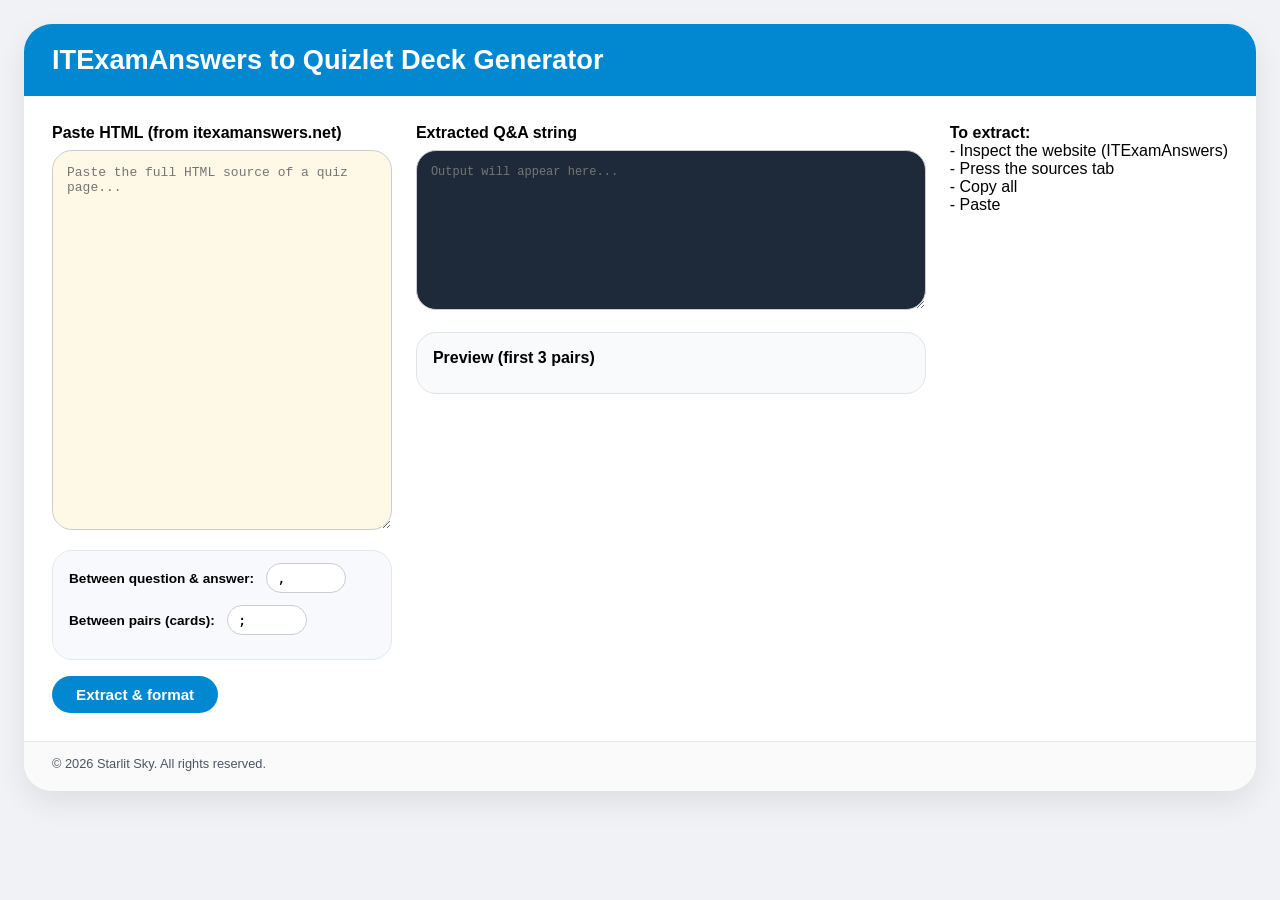
==== index.html @ 78c681d9 "added a note" ====
<!DOCTYPE html>
<html lang="en">
<head>
    <meta charset="UTF-8">
    <meta name="viewport" content="width=device-width, initial-scale=1.0">
    <title>Deck Generator by Zeph</title>
    <link rel="stylesheet" href="Assets/CSS/style.css">
    <script src="Assets/JS/script.js" defer></script>
</head>
<body>
<div class="container">
    <h1>ITExamAnswers to Quizlet Deck Generator</h1>
    <div class="two-columns">
        <div class="input-panel">
            <label style="font-weight: 600; margin-bottom: 8px; display: block;">Paste HTML (from itexamanswers.net)</label>
            <textarea id="htmlInput" placeholder='Paste the full HTML source of a quiz page...'></textarea>
            <div class="format-controls">
                <div class="format-row">
                    <label>Between question & answer:</label>
                    <input type="text" id="qaSep" value="," maxlength="3" placeholder="e.g. , or $">
                </div>
                <div class="format-row">
                    <label>Between pairs (cards):</label>
                    <input type="text" id="pairSep" value=";" maxlength="3" placeholder="e.g. ; or |">
                </div>
            </div>

            <div class="flex-buttons">
                <button id="extractBtn">Extract & format</button>
            </div>
        </div>
        <div class="output-panel">
            <label style="font-weight: 600; margin-bottom: 8px; display: block;">Extracted Q&A string</label>
            <textarea id="formattedOutput" readonly placeholder="Output will appear here..."></textarea>
            <div class="results-area">
                <div style="font-weight: 600; margin-bottom: 10px;">Preview (first 3 pairs)</div>
                <div id="previewCards"></div>
            </div>
        </div>
        <div><strong>To extract:</strong>
        <p>- Inspect the website (ITExamAnswers)</p>
        <p>- Press the sources tab</p>
        <p>- Copy all</p>
        <p>- Paste</p></div>
    </div>
    <div class="footer">
        © 2026 Starlit Sky. All rights reserved.
    </div>
</div>
</body>
</html>
---- Assets/CSS/style.css ----
* {
        box-sizing: border-box;
        margin: 0;
        padding: 0;
    }
    body {
        background: #f0f2f5;
        font-family: 'Segoe UI', Roboto, sans-serif;
        padding: 24px;
    }
    .container {
        max-width: 1300px;
        margin: 0 auto;
        background: white;
        border-radius: 28px;
        box-shadow: 0 12px 30px rgba(0,0,0,0.08);
        overflow: hidden;
    }
    h1 {
        background: #0288d1;
        color: white;
        margin: 0;
        padding: 20px 28px;
        font-size: 1.7rem;
        font-weight: 600;
    }
    .two-columns {
        display: flex;
        gap: 24px;
        padding: 28px;
        flex-wrap: wrap;
    }
    .input-panel {
        flex: 1.2;
        min-width: 280px;
    }
    .output-panel {
        flex: 1.8;
        min-width: 320px;
    }
    textarea {
        width: 100%;
        font-family: 'Courier New', monospace;
        font-size: 13px;
        padding: 14px;
        border: 1px solid #ccc;
        border-radius: 20px;
        resize: vertical;
        background: #fef9e6;
    }
    #htmlInput {
        height: 380px;
    }
    #formattedOutput {
        height: 160px;
        background: #1e2a3a;
        color: #e2e8f0;
        font-size: 12px;
    }
    button {
        background: #0288d1;
        color: white;
        border: none;
        padding: 10px 24px;
        font-size: 0.95rem;
        font-weight: bold;
        border-radius: 40px;
        cursor: pointer;
        margin-top: 16px;
        margin-right: 12px;
        transition: 0.2s;
    }
    button:hover {
        background: #026fa7;
        transform: scale(0.97);
    }
    .results-area {
        background: #f9fafc;
        border-radius: 20px;
        border: 1px solid #e0e4e8;
        padding: 16px;
        margin-top: 18px;
    }
    .preview-card {
        background: #f1f5f9;
        border-radius: 14px;
        padding: 10px 14px;
        margin-bottom: 10px;
        font-size: 0.85rem;
        word-break: break-word;
    }
    .badge {
        font-size: 0.7rem;
        background: #e2e8f0;
        display: inline-block;
        padding: 2px 10px;
        border-radius: 20px;
        margin-bottom: 6px;
    }
    .footer {
        padding: 14px 28px 20px;
        font-size: 0.8rem;
        color: #4b5563;
        border-top: 1px solid #e5e7eb;
        background: #fafafa;
    }
    .error {
        color: #b91c1c;
        background: #fee2e2;
        padding: 12px;
        border-radius: 16px;
    }
    .flex-buttons {
        display: flex;
        flex-wrap: wrap;
        align-items: center;
        gap: 10px;
    }
    .note {
        font-size: 12px;
        color: #555;
        margin-top: 14px;
        line-height: 1.4;
    }
    code {
        background: #eef2ff;
        padding: 2px 6px;
        border-radius: 10px;
        font-size: 0.8rem;
    }
    .format-controls {
        background: #f8f9fc;
        padding: 12px 16px;
        border-radius: 20px;
        margin-top: 16px;
        border: 1px solid #e2e8f0;
    }
    .format-row {
        display: flex;
        align-items: center;
        gap: 12px;
        margin-bottom: 12px;
        flex-wrap: wrap;
    }
    .format-row label {
        font-weight: 600;
        min-width: 140px;
        font-size: 0.85rem;
    }
    .format-row input {
        padding: 6px 10px;
        border-radius: 20px;
        border: 1px solid #ccc;
        font-family: monospace;
        font-size: 0.9rem;
        width: 80px;
    }
    hr {
        margin: 10px 0;
    }
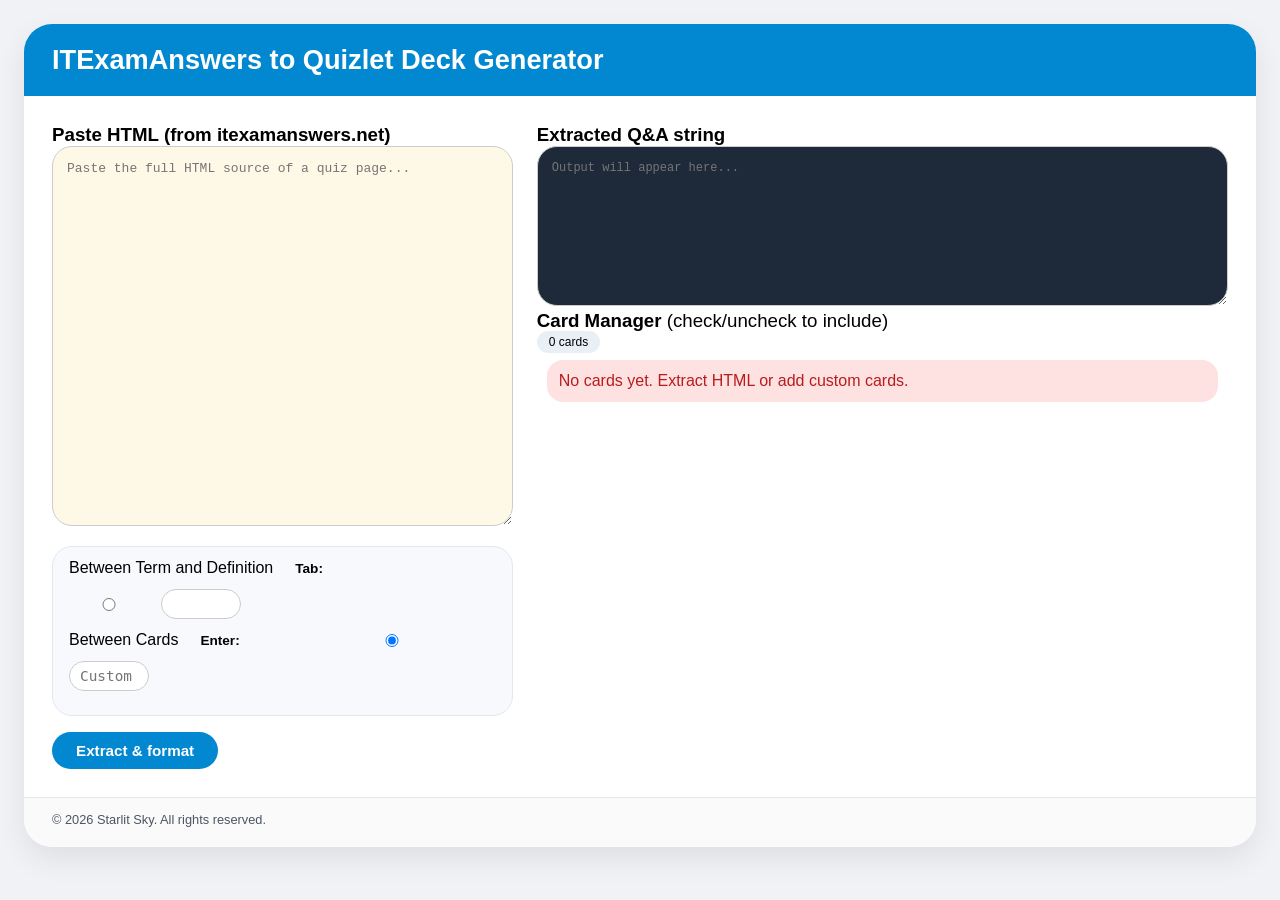
==== commit b0642593: "feat: added Card Manager HTML" ====
--- a/index.html
+++ b/index.html
@@ -11,17 +11,22 @@
 <div class="container">
     <h1>ITExamAnswers to Quizlet Deck Generator</h1>
     <div class="two-columns">
+        <!-- LEFT PANEL -->
         <div class="input-panel">
-            <label style="font-weight: 600; margin-bottom: 8px; display: block;">Paste HTML (from itexamanswers.net)</label>
+            <h3>Paste HTML (from itexamanswers.net)</h3>
             <textarea id="htmlInput" placeholder='Paste the full HTML source of a quiz page...'></textarea>
             <div class="format-controls">
                 <div class="format-row">
-                    <label>Between question & answer:</label>
-                    <input type="text" id="qaSep" value="," maxlength="3" placeholder="e.g. , or $">
+                    <p style="margin-right: 10px;">Between Term and Definition</p>
+                    <label>Tab: </label>
+                    <input type="radio" id="formatTab" name="formatOption" value="tab" checked>
+                    <input type="text" id="qaSep" maxlength="3" placeholder="Custom separator (e.g. \t for tab) ">
                 </div>
                 <div class="format-row">
-                    <label>Between pairs (cards):</label>
-                    <input type="text" id="pairSep" value=";" maxlength="3" placeholder="e.g. ; or |">
+                    <p style="margin-right: 10px;">Between Cards</p>
+                    <label>Enter: </label>
+                    <input type="radio" id="formatNewLine" name="formatOption" value="newline" checked>
+                    <br><input type="text" id="pairSep" maxlength="3" placeholder='Custom separator (e.g. \n for new line)'>
                 </div>
             </div>
 
@@ -29,19 +34,20 @@
                 <button id="extractBtn">Extract & format</button>
             </div>
         </div>
+        <!-- RIGHT PANEL -->
         <div class="output-panel">
-            <label style="font-weight: 600; margin-bottom: 8px; display: block;">Extracted Q&A string</label>
+            <h3>Extracted Q&A string</h3>
             <textarea id="formattedOutput" readonly placeholder="Output will appear here..."></textarea>
-            <div class="results-area">
-                <div style="font-weight: 600; margin-bottom: 10px;">Preview (first 3 pairs)</div>
-                <div id="previewCards"></div>
+            <div class="cards-panel">
+                <div class="cards-header">
+                    <h3>Card Manager <span style="font-weight:normal;">(check/uncheck to include)</span></h3>
+                    <span id="cardsCounter" style="font-size:0.75rem; background:#e9f0f5; padding:4px 12px; border-radius:50px;">0 cards</span>
+                </div>
+                <div id="cardsListContainer" class="cards-scroll">
+                    <div class="error" style="margin:10px;">No cards yet. Extract HTML or add custom cards.</div>
+                </div>
             </div>
         </div>
-        <div><strong>To extract:</strong>
-        <p>- Inspect the website (ITExamAnswers)</p>
-        <p>- Press the sources tab</p>
-        <p>- Copy all</p>
-        <p>- Paste</p></div>
     </div>
     <div class="footer">
         © 2026 Starlit Sky. All rights reserved.
--- a/Assets/CSS/style.css
+++ b/Assets/CSS/style.css
@@ -1,160 +1,160 @@
-* {
-        box-sizing: border-box;
-        margin: 0;
-        padding: 0;
-    }
-    body {
-        background: #f0f2f5;
-        font-family: 'Segoe UI', Roboto, sans-serif;
-        padding: 24px;
-    }
-    .container {
-        max-width: 1300px;
-        margin: 0 auto;
-        background: white;
-        border-radius: 28px;
-        box-shadow: 0 12px 30px rgba(0,0,0,0.08);
-        overflow: hidden;
-    }
-    h1 {
-        background: #0288d1;
-        color: white;
-        margin: 0;
-        padding: 20px 28px;
-        font-size: 1.7rem;
-        font-weight: 600;
-    }
-    .two-columns {
-        display: flex;
-        gap: 24px;
-        padding: 28px;
-        flex-wrap: wrap;
-    }
-    .input-panel {
-        flex: 1.2;
-        min-width: 280px;
-    }
-    .output-panel {
-        flex: 1.8;
-        min-width: 320px;
-    }
-    textarea {
-        width: 100%;
-        font-family: 'Courier New', monospace;
-        font-size: 13px;
-        padding: 14px;
-        border: 1px solid #ccc;
-        border-radius: 20px;
-        resize: vertical;
-        background: #fef9e6;
-    }
-    #htmlInput {
-        height: 380px;
-    }
-    #formattedOutput {
-        height: 160px;
-        background: #1e2a3a;
-        color: #e2e8f0;
-        font-size: 12px;
-    }
-    button {
-        background: #0288d1;
-        color: white;
-        border: none;
-        padding: 10px 24px;
-        font-size: 0.95rem;
-        font-weight: bold;
-        border-radius: 40px;
-        cursor: pointer;
-        margin-top: 16px;
-        margin-right: 12px;
-        transition: 0.2s;
-    }
-    button:hover {
-        background: #026fa7;
-        transform: scale(0.97);
-    }
-    .results-area {
-        background: #f9fafc;
-        border-radius: 20px;
-        border: 1px solid #e0e4e8;
-        padding: 16px;
-        margin-top: 18px;
-    }
-    .preview-card {
-        background: #f1f5f9;
-        border-radius: 14px;
-        padding: 10px 14px;
-        margin-bottom: 10px;
-        font-size: 0.85rem;
-        word-break: break-word;
-    }
-    .badge {
-        font-size: 0.7rem;
-        background: #e2e8f0;
-        display: inline-block;
-        padding: 2px 10px;
-        border-radius: 20px;
-        margin-bottom: 6px;
-    }
-    .footer {
-        padding: 14px 28px 20px;
-        font-size: 0.8rem;
-        color: #4b5563;
-        border-top: 1px solid #e5e7eb;
-        background: #fafafa;
-    }
-    .error {
-        color: #b91c1c;
-        background: #fee2e2;
-        padding: 12px;
-        border-radius: 16px;
-    }
-    .flex-buttons {
-        display: flex;
-        flex-wrap: wrap;
-        align-items: center;
-        gap: 10px;
-    }
-    .note {
-        font-size: 12px;
-        color: #555;
-        margin-top: 14px;
-        line-height: 1.4;
-    }
-    code {
-        background: #eef2ff;
-        padding: 2px 6px;
-        border-radius: 10px;
-        font-size: 0.8rem;
-    }
-    .format-controls {
-        background: #f8f9fc;
-        padding: 12px 16px;
-        border-radius: 20px;
-        margin-top: 16px;
-        border: 1px solid #e2e8f0;
-    }
-    .format-row {
-        display: flex;
-        align-items: center;
-        gap: 12px;
-        margin-bottom: 12px;
-        flex-wrap: wrap;
-    }
-    .format-row label {
-        font-weight: 600;
-        min-width: 140px;
-        font-size: 0.85rem;
-    }
-    .format-row input {
-        padding: 6px 10px;
-        border-radius: 20px;
-        border: 1px solid #ccc;
-        font-family: monospace;
-        font-size: 0.9rem;
-        width: 80px;
-    }
-    hr {
-        margin: 10px 0;
-    }+    * {
+            box-sizing: border-box;
+            margin: 0;
+            padding: 0;
+        }
+        body {
+            background: #f0f2f5;
+            font-family: 'Segoe UI', Roboto, sans-serif;
+            padding: 24px;
+        }
+        .container {
+            max-width: 1300px;
+            margin: 0 auto;
+            background: white;
+            border-radius: 28px;
+            box-shadow: 0 12px 30px rgba(0,0,0,0.08);
+            overflow: hidden;
+        }
+        h1 {
+            background: #0288d1;
+            color: white;
+            margin: 0;
+            padding: 20px 28px;
+            font-size: 1.7rem;
+            font-weight: 600;
+        }
+        .two-columns {
+            display: flex;
+            gap: 24px;
+            padding: 28px;
+            flex-wrap: wrap;
+        }
+        .input-panel {
+            flex: 1.2;
+            min-width: 280px;
+        }
+        .output-panel {
+            flex: 1.8;
+            min-width: 320px;
+        }
+        textarea {
+            width: 100%;
+            font-family: 'Courier New', monospace;
+            font-size: 13px;
+            padding: 14px;
+            border: 1px solid #ccc;
+            border-radius: 20px;
+            resize: vertical;
+            background: #fef9e6;
+        }
+        #htmlInput {
+            height: 380px;
+        }
+        #formattedOutput {
+            height: 160px;
+            background: #1e2a3a;
+            color: #e2e8f0;
+            font-size: 12px;
+        }
+        button {
+            background: #0288d1;
+            color: white;
+            border: none;
+            padding: 10px 24px;
+            font-size: 0.95rem;
+            font-weight: bold;
+            border-radius: 40px;
+            cursor: pointer;
+            margin-top: 16px;
+            margin-right: 12px;
+            transition: 0.2s;
+        }
+        button:hover {
+            background: #026fa7;
+            transform: scale(0.97);
+        }
+        .results-area {
+            background: #f9fafc;
+            border-radius: 20px;
+            border: 1px solid #e0e4e8;
+            padding: 16px;
+            margin-top: 18px;
+        }
+        .preview-card {
+            background: #f1f5f9;
+            border-radius: 14px;
+            padding: 10px 14px;
+            margin-bottom: 10px;
+            font-size: 0.85rem;
+            word-break: break-word;
+        }
+        .badge {
+            font-size: 0.7rem;
+            background: #e2e8f0;
+            display: inline-block;
+            padding: 2px 10px;
+            border-radius: 20px;
+            margin-bottom: 6px;
+        }
+        .footer {
+            padding: 14px 28px 20px;
+            font-size: 0.8rem;
+            color: #4b5563;
+            border-top: 1px solid #e5e7eb;
+            background: #fafafa;
+        }
+        .error {
+            color: #b91c1c;
+            background: #fee2e2;
+            padding: 12px;
+            border-radius: 16px;
+        }
+        .flex-buttons {
+            display: flex;
+            flex-wrap: wrap;
+            align-items: center;
+            gap: 10px;
+        }
+        .note {
+            font-size: 12px;
+            color: #555;
+            margin-top: 14px;
+            line-height: 1.4;
+        }
+        code {
+            background: #eef2ff;
+            padding: 2px 6px;
+            border-radius: 10px;
+            font-size: 0.8rem;
+        }
+        .format-controls {
+            background: #f8f9fc;
+            padding: 12px 16px;
+            border-radius: 20px;
+            margin-top: 16px;
+            border: 1px solid #e2e8f0;
+        }
+        .format-row {
+            display: flex;
+            align-items: center;
+            gap: 12px;
+            margin-bottom: 12px;
+            flex-wrap: wrap;
+        }
+        .format-row label {
+            font-weight: 600;
+            min-width: 140px;
+            font-size: 0.85rem;
+        }
+        .format-row input {
+            padding: 6px 10px;
+            border-radius: 20px;
+            border: 1px solid #ccc;
+            font-family: monospace;
+            font-size: 0.9rem;
+            width: 80px;
+        }
+        hr {
+            margin: 10px 0;
+        }
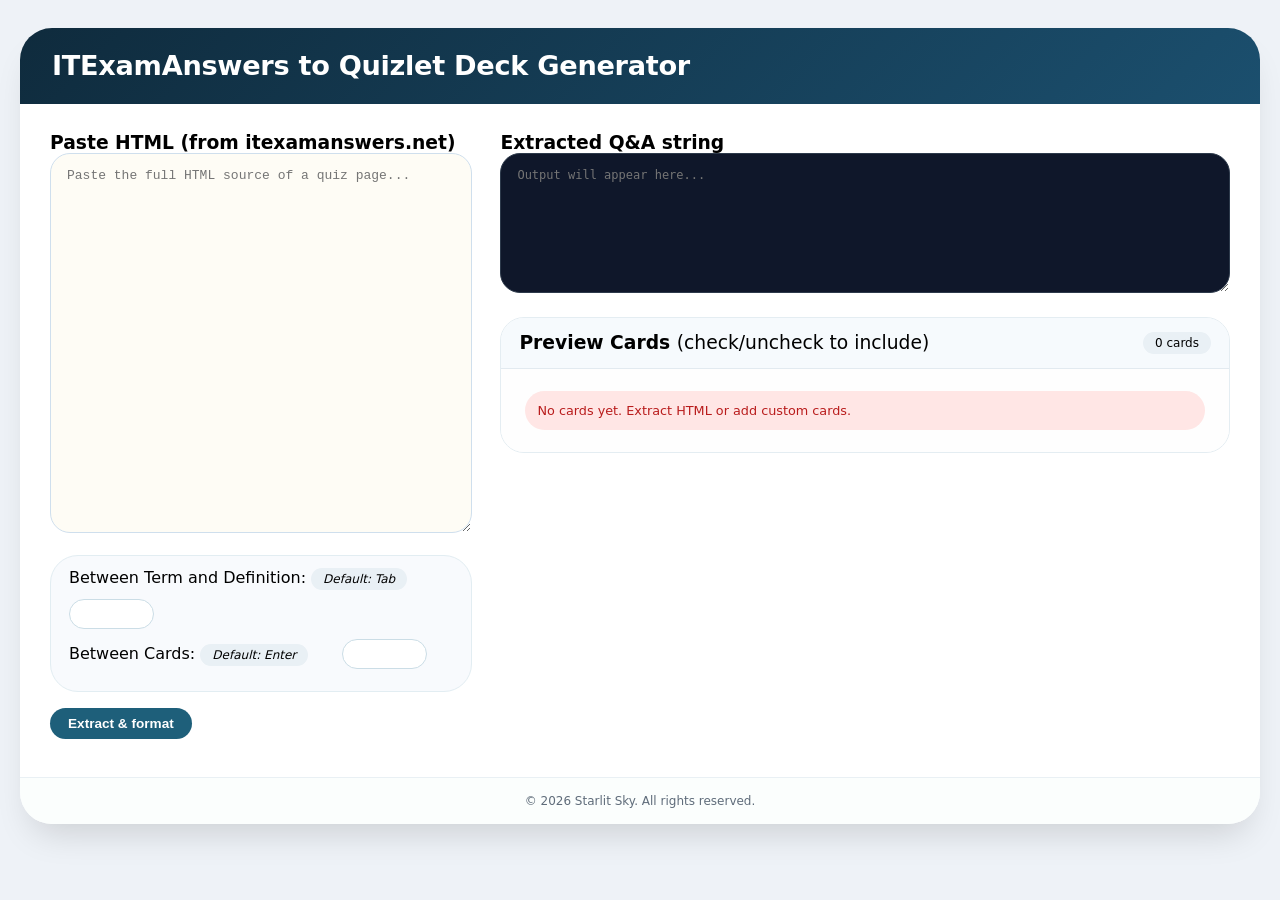
==== commit f10e6431: "modified css and js" ====
--- a/index.html
+++ b/index.html
@@ -17,16 +17,12 @@
             <textarea id="htmlInput" placeholder='Paste the full HTML source of a quiz page...'></textarea>
             <div class="format-controls">
                 <div class="format-row">
-                    <p style="margin-right: 10px;">Between Term and Definition</p>
-                    <label>Tab: </label>
-                    <input type="radio" id="formatTab" name="formatOption" value="tab" checked>
-                    <input type="text" id="qaSep" maxlength="3" placeholder="Custom separator (e.g. \t for tab) ">
+                    <p style="margin-right: 10px;">Between Term and Definition: <span style="font-size:0.75rem; background:#e9f0f5; padding:4px 12px; border-radius:50px;"><i>Default: Tab</i></span></p>
+                    <input type="text" id="qaSep" maxlength="3">
                 </div>
                 <div class="format-row">
-                    <p style="margin-right: 10px;">Between Cards</p>
-                    <label>Enter: </label>
-                    <input type="radio" id="formatNewLine" name="formatOption" value="newline" checked>
-                    <br><input type="text" id="pairSep" maxlength="3" placeholder='Custom separator (e.g. \n for new line)'>
+                    <p style="margin-right: 10px;">Between Cards: <span style="font-size:0.75rem; background:#e9f0f5; padding:4px 12px; border-radius:50px;"><i>Default: Enter</i></span></p>
+                    <br><input type="text" id="pairSep" maxlength="3">
                 </div>
             </div>
 
@@ -40,7 +36,7 @@
             <textarea id="formattedOutput" readonly placeholder="Output will appear here..."></textarea>
             <div class="cards-panel">
                 <div class="cards-header">
-                    <h3>Card Manager <span style="font-weight:normal;">(check/uncheck to include)</span></h3>
+                    <h3>Preview Cards <span style="font-weight:normal;">(check/uncheck to include)</span></h3>
                     <span id="cardsCounter" style="font-size:0.75rem; background:#e9f0f5; padding:4px 12px; border-radius:50px;">0 cards</span>
                 </div>
                 <div id="cardsListContainer" class="cards-scroll">
--- a/Assets/CSS/style.css
+++ b/Assets/CSS/style.css
@@ -1,160 +1,298 @@
-    * {
-            box-sizing: border-box;
-            margin: 0;
-            padding: 0;
-        }
-        body {
-            background: #f0f2f5;
-            font-family: 'Segoe UI', Roboto, sans-serif;
-            padding: 24px;
-        }
-        .container {
-            max-width: 1300px;
-            margin: 0 auto;
-            background: white;
-            border-radius: 28px;
-            box-shadow: 0 12px 30px rgba(0,0,0,0.08);
-            overflow: hidden;
-        }
-        h1 {
-            background: #0288d1;
-            color: white;
-            margin: 0;
-            padding: 20px 28px;
-            font-size: 1.7rem;
-            font-weight: 600;
-        }
-        .two-columns {
-            display: flex;
-            gap: 24px;
-            padding: 28px;
-            flex-wrap: wrap;
-        }
-        .input-panel {
-            flex: 1.2;
-            min-width: 280px;
-        }
-        .output-panel {
-            flex: 1.8;
-            min-width: 320px;
-        }
-        textarea {
-            width: 100%;
-            font-family: 'Courier New', monospace;
-            font-size: 13px;
-            padding: 14px;
-            border: 1px solid #ccc;
-            border-radius: 20px;
-            resize: vertical;
-            background: #fef9e6;
-        }
-        #htmlInput {
-            height: 380px;
-        }
-        #formattedOutput {
-            height: 160px;
-            background: #1e2a3a;
-            color: #e2e8f0;
-            font-size: 12px;
-        }
-        button {
-            background: #0288d1;
-            color: white;
-            border: none;
-            padding: 10px 24px;
-            font-size: 0.95rem;
-            font-weight: bold;
-            border-radius: 40px;
-            cursor: pointer;
-            margin-top: 16px;
-            margin-right: 12px;
-            transition: 0.2s;
-        }
-        button:hover {
-            background: #026fa7;
-            transform: scale(0.97);
-        }
-        .results-area {
-            background: #f9fafc;
-            border-radius: 20px;
-            border: 1px solid #e0e4e8;
-            padding: 16px;
-            margin-top: 18px;
-        }
-        .preview-card {
-            background: #f1f5f9;
-            border-radius: 14px;
-            padding: 10px 14px;
-            margin-bottom: 10px;
-            font-size: 0.85rem;
-            word-break: break-word;
-        }
-        .badge {
-            font-size: 0.7rem;
-            background: #e2e8f0;
-            display: inline-block;
-            padding: 2px 10px;
-            border-radius: 20px;
-            margin-bottom: 6px;
-        }
-        .footer {
-            padding: 14px 28px 20px;
-            font-size: 0.8rem;
-            color: #4b5563;
-            border-top: 1px solid #e5e7eb;
-            background: #fafafa;
-        }
-        .error {
-            color: #b91c1c;
-            background: #fee2e2;
-            padding: 12px;
-            border-radius: 16px;
-        }
-        .flex-buttons {
-            display: flex;
-            flex-wrap: wrap;
-            align-items: center;
-            gap: 10px;
-        }
-        .note {
-            font-size: 12px;
-            color: #555;
-            margin-top: 14px;
-            line-height: 1.4;
-        }
-        code {
-            background: #eef2ff;
-            padding: 2px 6px;
-            border-radius: 10px;
-            font-size: 0.8rem;
-        }
-        .format-controls {
-            background: #f8f9fc;
-            padding: 12px 16px;
-            border-radius: 20px;
-            margin-top: 16px;
-            border: 1px solid #e2e8f0;
-        }
-        .format-row {
-            display: flex;
-            align-items: center;
-            gap: 12px;
-            margin-bottom: 12px;
-            flex-wrap: wrap;
-        }
-        .format-row label {
-            font-weight: 600;
-            min-width: 140px;
-            font-size: 0.85rem;
-        }
-        .format-row input {
-            padding: 6px 10px;
-            border-radius: 20px;
-            border: 1px solid #ccc;
-            font-family: monospace;
-            font-size: 0.9rem;
-            width: 80px;
-        }
-        hr {
-            margin: 10px 0;
-        }+* {
+    box-sizing: border-box;
+    margin: 0;
+    padding: 0;
+}
+
+body {
+    background: #eef2f7;
+    font-family: 'Inter', system-ui, 'Segoe UI', Roboto, sans-serif;
+    padding: 28px 20px;
+}
+
+.container {
+    max-width: 1400px;
+    margin: 0 auto;
+    background: white;
+    border-radius: 2rem;
+    box-shadow: 0 20px 35px -12px rgba(0, 0, 0, 0.15);
+    overflow: hidden;
+}
+
+h1 {
+    background: linear-gradient(135deg, #0f2b3d 0%, #1b4f6e 100%);
+    color: white;
+    margin: 0;
+    padding: 1.4rem 2rem;
+    font-size: 1.7rem;
+    font-weight: 600;
+    letter-spacing: -0.3px;
+}
+
+.two-columns {
+    display: flex;
+    gap: 28px;
+    padding: 28px 30px;
+    flex-wrap: wrap;
+}
+
+.input-panel {
+    flex: 1.1;
+    min-width: 280px;
+}
+
+.output-panel {
+    flex: 1.9;
+    min-width: 340px;
+}
+
+textarea {
+    width: 100%;
+    font-family: 'SF Mono', 'Courier New', monospace;
+    font-size: 13px;
+    padding: 14px 16px;
+    border: 1px solid #cfdfed;
+    border-radius: 20px;
+    resize: vertical;
+    background: #fefcf5;
+}
+
+textarea:focus {
+    border-color: #2c7da0;
+    outline: none;
+    box-shadow: 0 0 0 3px rgba(44, 125, 160, 0.2);
+}
+
+#htmlInput {
+    height: 380px;
+}
+
+#formattedOutput {
+    height: 140px;
+    background: #0f172a;
+    color: #e2f0fa;
+    font-size: 12px;
+    font-family: monospace;
+    border: 1px solid #2d3a4b;
+}
+
+button {
+    background: #1e5f7a;
+    color: white;
+    border: none;
+    padding: 8px 18px;
+    font-size: 0.85rem;
+    font-weight: 600;
+    border-radius: 40px;
+    cursor: pointer;
+    transition: 0.2s;
+}
+
+button:hover {
+    background: #0e4a62;
+    transform: translateY(-1px);
+}
+
+button.secondary {
+    background: #4b6e8a;
+}
+
+button.secondary:hover {
+    background: #2c5570;
+}
+
+button.outline {
+    background: transparent;
+    border: 1px solid #2c7da0;
+    color: #1e5f7a;
+}
+
+.flex-buttons {
+    display: flex;
+    flex-wrap: wrap;
+    align-items: center;
+    gap: 12px;
+    margin: 16px 0 10px;
+}
+
+.format-controls {
+    background: #f8fafd;
+    padding: 12px 18px;
+    border-radius: 28px;
+    margin-top: 18px;
+    border: 1px solid #e2edf2;
+}
+
+.format-row {
+    display: flex;
+    align-items: center;
+    gap: 12px;
+    flex-wrap: wrap;
+    margin-bottom: 10px;
+}
+
+.format-row label {
+    font-weight: 600;
+    min-width: 150px;
+    font-size: 0.85rem;
+    color: #1f3b4a;
+}
+
+.format-row input {
+    padding: 6px 12px;
+    border-radius: 40px;
+    border: 1px solid #cbdde6;
+    font-family: monospace;
+    font-size: 0.9rem;
+    width: 85px;
+    text-align: center;
+}
+
+.cards-panel {
+    background: #ffffff;
+    border-radius: 24px;
+    border: 1px solid #e4edf2;
+    margin-top: 20px;
+    overflow: hidden;
+}
+
+.cards-header {
+    display: flex;
+    justify-content: space-between;
+    align-items: center;
+    flex-wrap: wrap;
+    gap: 12px;
+    padding: 14px 18px;
+    background: #f6fafd;
+    border-bottom: 1px solid #e2eaf0;
+}
+
+.cards-scroll {
+    max-height: 420px;
+    overflow-y: auto;
+    padding: 12px 14px;
+    background: #fefefe;
+}
+
+.card-item {
+    background: #ffffff;
+    border: 1px solid #e4ebf1;
+    border-radius: 18px;
+    padding: 12px 14px;
+    margin-bottom: 12px;
+    display: flex;
+    align-items: flex-start;
+    gap: 14px;
+}
+
+.card-check {
+    margin-top: 3px;
+    transform: scale(1.1);
+    accent-color: #1e5f7a;
+    width: 18px;
+    height: 18px;
+    cursor: pointer;
+    flex-shrink: 0;
+}
+
+.card-content {
+    flex: 1;
+    word-break: break-word;
+}
+
+.card-question {
+    font-weight: 700;
+    color: #0a2e42;
+    font-size: 0.85rem;
+    margin-bottom: 8px;
+    background: #eef3fc;
+    padding: 4px 12px;
+    border-radius: 30px;
+    display: inline-block;
+}
+
+.card-answer {
+    color: #2b6e3c;
+    font-size: 0.85rem;
+    margin-top: 6px;
+    line-height: 1.45;
+    background: #f2f9f0;
+    padding: 6px 12px;
+    border-radius: 20px;
+    white-space: pre-wrap;
+}
+
+.badge-match {
+    background: #ffe6c7;
+    font-size: 0.65rem;
+    padding: 2px 8px;
+    border-radius: 30px;
+    margin-left: 8px;
+    color: #c45c1a;
+}
+
+.badge-custom {
+    background: #f3e5d8;
+    font-size: 0.65rem;
+    padding: 2px 8px;
+    border-radius: 30px;
+    margin-left: 8px;
+    color: #a4521b;
+}
+
+.custom-add-area {
+    background: #fafeff;
+    border-top: 1px solid #e2edf2;
+    padding: 16px 18px;
+    display: flex;
+    flex-wrap: wrap;
+    gap: 12px;
+    align-items: flex-end;
+}
+
+.custom-field {
+    flex: 1;
+    min-width: 150px;
+}
+
+.custom-field label {
+    font-size: 0.7rem;
+    font-weight: 600;
+    display: block;
+    color: #2c6079;
+}
+
+.custom-field input {
+    width: 100%;
+    padding: 8px 12px;
+    border-radius: 40px;
+    border: 1px solid #cbdde6;
+    font-size: 0.8rem;
+}
+
+.footer {
+    padding: 16px 28px;
+    font-size: 0.75rem;
+    color: #5f6c7a;
+    border-top: 1px solid #e9f0f4;
+    background: #fbfefd;
+    text-align: center;
+}
+
+.error {
+    background: #ffe6e5;
+    color: #b91c1c;
+    padding: 12px;
+    border-radius: 20px;
+    margin: 10px 0;
+    font-size: 0.8rem;
+}
+
+.info-note {
+    font-size: 0.7rem;
+    color: #4f6f87;
+    margin-top: 12px;
+    background: #eef3fa;
+    padding: 6px 12px;
+    border-radius: 30px;
+}
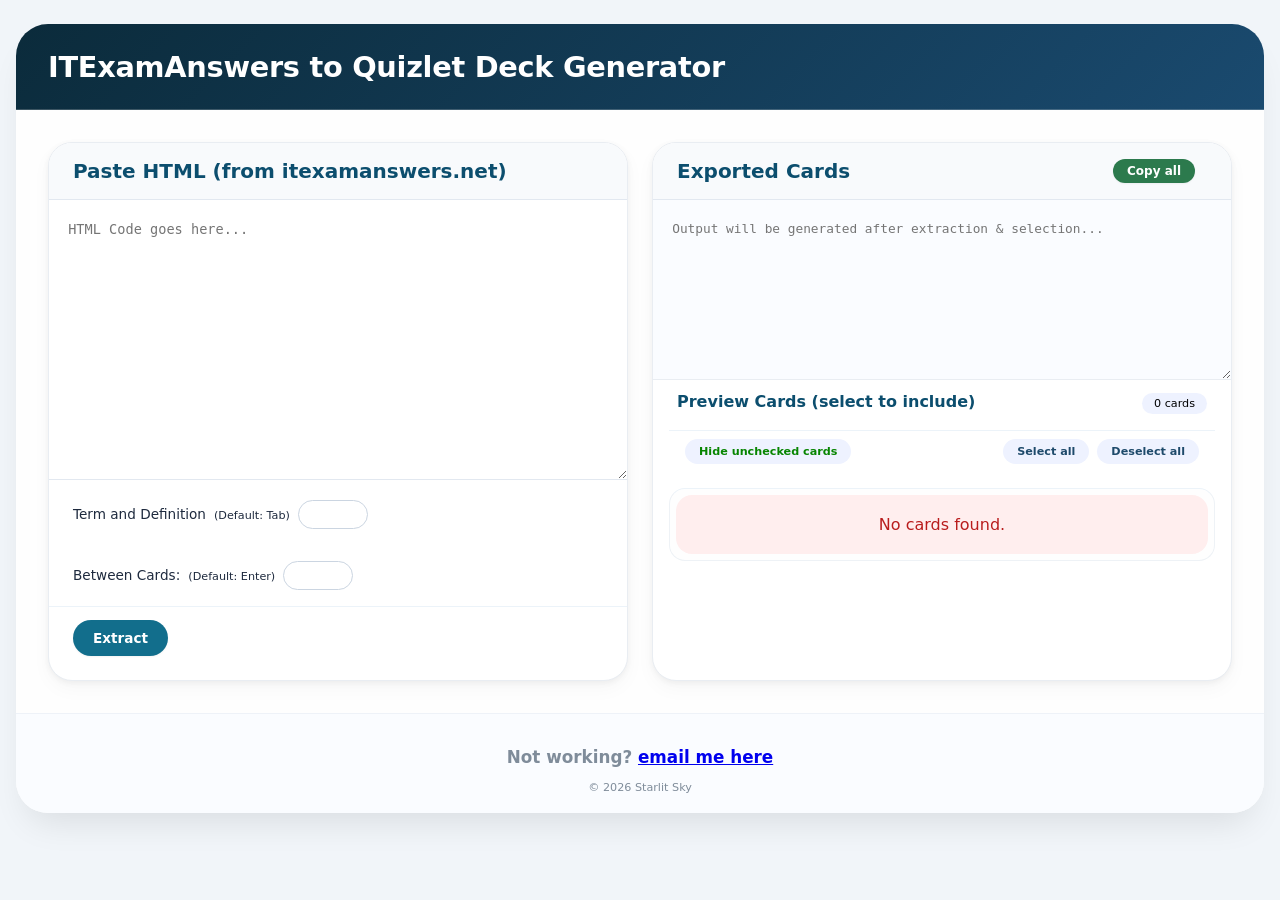
==== commit d71dbcfb: "reformat: HTML, CSS, and JS" ====
--- a/index.html
+++ b/index.html
@@ -14,39 +14,54 @@
         <!-- LEFT PANEL -->
         <div class="input-panel">
             <h3>Paste HTML (from itexamanswers.net)</h3>
-            <textarea id="htmlInput" placeholder='Paste the full HTML source of a quiz page...'></textarea>
+            <textarea id="htmlInput" placeholder='HTML Code goes here...'></textarea>
             <div class="format-controls">
                 <div class="format-row">
-                    <p style="margin-right: 10px;">Between Term and Definition: <span style="font-size:0.75rem; background:#e9f0f5; padding:4px 12px; border-radius:50px;"><i>Default: Tab</i></span></p>
-                    <input type="text" id="qaSep" maxlength="3">
+                    <p>Term and Definition</p>
+                    <span style="font-size:0.7rem;">(Default: Tab)</span>
+                    <input type="text" id="qaSep" maxlength="3" value="">
                 </div>
                 <div class="format-row">
-                    <p style="margin-right: 10px;">Between Cards: <span style="font-size:0.75rem; background:#e9f0f5; padding:4px 12px; border-radius:50px;"><i>Default: Enter</i></span></p>
-                    <br><input type="text" id="pairSep" maxlength="3">
+                    <p>Between Cards:</p>
+                    <span style="font-size:0.7rem;">(Default: Enter)</span>
+                    <input type="text" id="pairSep" maxlength="3" value="">
                 </div>
             </div>
-
             <div class="flex-buttons">
-                <button id="extractBtn">Extract & format</button>
+                <button id="extractBtn">Extract</button>
             </div>
         </div>
+
         <!-- RIGHT PANEL -->
         <div class="output-panel">
-            <h3>Extracted Q&A string</h3>
-            <textarea id="formattedOutput" readonly placeholder="Output will appear here..."></textarea>
+            <h3>Exported Cards
+                <button id="copyAllBtn" class="copy-btn">Copy all</button>
+            </h3>
+            <textarea id="formattedOutput" readonly placeholder="Output will be generated after extraction & selection..."></textarea>
             <div class="cards-panel">
                 <div class="cards-header">
-                    <h3>Preview Cards <span style="font-weight:normal;">(check/uncheck to include)</span></h3>
-                    <span id="cardsCounter" style="font-size:0.75rem; background:#e9f0f5; padding:4px 12px; border-radius:50px;">0 cards</span>
+                    <h3>Preview Cards <span>(select to include)</span></h3>
+                    <span id="cardsCounter">0 cards</span>
+                </div>
+                <div class="filter-bar">
+                    <div class="filter-option">
+                        <button id="toggleHideBtn" class="small-btn toggle-hide-btn">Toggle Visibility of Unchecked Cards</button>
+                    </div>
+                    <div class="action-buttons">
+                        <button id="selectAllBtn" class="small-btn">Select all</button>
+                        <button id="deselectAllBtn" class="small-btn">Deselect all</button>
+                    </div>
                 </div>
                 <div id="cardsListContainer" class="cards-scroll">
-                    <div class="error" style="margin:10px;">No cards yet. Extract HTML or add custom cards.</div>
+                    <div class="error">No cards yet. Paste HTML and click "Extract".</div>
                 </div>
             </div>
         </div>
     </div>
+    
     <div class="footer">
-        © 2026 Starlit Sky. All rights reserved.
+        <h2>Not working? <a href="mailto:zelaskiee117@gmail.com"> email me here</a></h2>
+        © 2026 Starlit Sky
     </div>
 </div>
 </body>
--- a/Assets/CSS/style.css
+++ b/Assets/CSS/style.css
@@ -1,298 +1,337 @@
 * {
     box-sizing: border-box;
-    margin: 0;
-    padding: 0;
+    font-family: system-ui, 'Segoe UI', 'Inter', 'Roboto', sans-serif;
 }
 
 body {
-    background: #eef2f7;
-    font-family: 'Inter', system-ui, 'Segoe UI', Roboto, sans-serif;
-    padding: 28px 20px;
+    background: #f1f5f9;
+    margin: 0;
+    padding: 24px 16px;
 }
 
 .container {
-    max-width: 1400px;
+    max-width: 1600px;
     margin: 0 auto;
     background: white;
     border-radius: 2rem;
-    box-shadow: 0 20px 35px -12px rgba(0, 0, 0, 0.15);
+    box-shadow: 0 20px 35px -12px rgba(0, 0, 0, 0.1);
     overflow: hidden;
 }
 
 h1 {
-    background: linear-gradient(135deg, #0f2b3d 0%, #1b4f6e 100%);
+    background: linear-gradient(135deg, #0b2b3b, #1a4a6f);
+    margin: 0;
+    padding: 1.6rem 2rem;
+    font-size: 1.8rem;
+    font-weight: 600;
     color: white;
-    margin: 0;
-    padding: 1.4rem 2rem;
-    font-size: 1.7rem;
-    font-weight: 600;
-    letter-spacing: -0.3px;
+    letter-spacing: -0.01em;
+    border-bottom: 1px solid rgba(255,255,255,0.2);
 }
 
 .two-columns {
     display: flex;
-    gap: 28px;
-    padding: 28px 30px;
-    flex-wrap: wrap;
-}
-
-.input-panel {
-    flex: 1.1;
+    flex-wrap: wrap;
+    gap: 1.5rem;
+    padding: 2rem;
+    background: #fefefe;
+}
+
+.input-panel, .output-panel {
+    flex: 1;
     min-width: 280px;
-}
-
-.output-panel {
-    flex: 1.9;
-    min-width: 340px;
+    background: #ffffff;
+    border-radius: 1.5rem;
+    box-shadow: 0 8px 20px rgba(0,0,0,0.03), 0 2px 6px rgba(0,0,0,0.05);
+    border: 1px solid #e9edf2;
+    overflow: hidden;
+}
+
+.input-panel h3, .output-panel h3 {
+    background: #f8fafc;
+    margin: 0;
+    padding: 1rem 1.5rem;
+    font-size: 1.25rem;
+    font-weight: 600;
+    border-bottom: 1px solid #e2e8f0;
+    color: #0c4e6e;
+    position: relative;
 }
 
 textarea {
     width: 100%;
-    font-family: 'SF Mono', 'Courier New', monospace;
-    font-size: 13px;
-    padding: 14px 16px;
-    border: 1px solid #cfdfed;
-    border-radius: 20px;
+    border: none;
+    padding: 1.2rem;
+    font-family: 'SF Mono', 'Fira Code', monospace;
+    font-size: 0.85rem;
+    line-height: 1.5;
     resize: vertical;
-    background: #fefcf5;
+    background: #ffffff;
+    outline: none;
 }
 
 textarea:focus {
-    border-color: #2c7da0;
-    outline: none;
-    box-shadow: 0 0 0 3px rgba(44, 125, 160, 0.2);
+    background: #fefce8;
 }
 
 #htmlInput {
-    height: 380px;
+    min-height: 280px;
+    border-bottom: 1px solid #e2e8f0;
 }
 
 #formattedOutput {
-    height: 140px;
-    background: #0f172a;
-    color: #e2f0fa;
-    font-size: 12px;
+    min-height: 180px;
+    background: #fafcff;
     font-family: monospace;
-    border: 1px solid #2d3a4b;
+    font-size: 0.8rem;
+    border-bottom: 1px solid #e9edf2;
+}
+
+.format-controls {
+    padding: 1rem 1.5rem;
+    background: #ffffff;
+    border-bottom: 1px solid #ecf3f9;
+    display: flex;
+    flex-wrap: wrap;
+    gap: 2rem;
+    align-items: center;
+}
+
+.format-row {
+    display: flex;
+    align-items: baseline;
+    flex-wrap: wrap;
+    gap: 8px;
+    font-size: 0.85rem;
+    color: #1e2a3e;
+}
+
+.format-row p {
+    margin: 0;
+    font-weight: 500;
+}
+
+.format-row input {
+    width: 70px;
+    padding: 6px 10px;
+    border-radius: 40px;
+    border: 1px solid #cbd5e1;
+    background: white;
+    text-align: center;
+    font-family: monospace;
+    font-weight: 500;
+}
+
+.flex-buttons {
+    padding: 0.8rem 1.5rem 1.5rem;
 }
 
 button {
-    background: #1e5f7a;
+    background: #126e8c;
+    border: none;
+    padding: 10px 20px;
+    border-radius: 60px;
+    font-weight: 600;
     color: white;
+    font-size: 0.85rem;
+    cursor: pointer;
+    transition: 0.15s;
+    box-shadow: 0 1px 2px rgba(0,0,0,0.05);
+}
+
+button:hover {
+    background: #0b556e;
+    transform: scale(0.98);
+}
+
+#cardsListContainer {
+    margin-top: 1.5rem;
+    border-top: 1px solid #ecf3f9;
+}
+
+.cards-panel {
+    padding: 0.5rem 1rem 1.5rem;
+    background: #ffffff;
+}
+
+.cards-header {
+    display: flex;
+    justify-content: space-between;
+    align-items: baseline;
+    flex-wrap: wrap;
+    margin-bottom: 1rem;
+    padding: 0 0.5rem;
+}
+
+.cards-header h3 {
+    background: none;
+    padding: 0;
+    margin: 0;
     border: none;
-    padding: 8px 18px;
-    font-size: 0.85rem;
-    font-weight: 600;
-    border-radius: 40px;
-    cursor: pointer;
-    transition: 0.2s;
-}
-
-button:hover {
-    background: #0e4a62;
-    transform: translateY(-1px);
-}
-
-button.secondary {
-    background: #4b6e8a;
-}
-
-button.secondary:hover {
-    background: #2c5570;
-}
-
-button.outline {
-    background: transparent;
-    border: 1px solid #2c7da0;
-    color: #1e5f7a;
-}
-
-.flex-buttons {
-    display: flex;
-    flex-wrap: wrap;
-    align-items: center;
-    gap: 12px;
-    margin: 16px 0 10px;
-}
-
-.format-controls {
-    background: #f8fafd;
-    padding: 12px 18px;
-    border-radius: 28px;
-    margin-top: 18px;
-    border: 1px solid #e2edf2;
-}
-
-.format-row {
-    display: flex;
-    align-items: center;
-    gap: 12px;
-    flex-wrap: wrap;
-    margin-bottom: 10px;
-}
-
-.format-row label {
-    font-weight: 600;
-    min-width: 150px;
-    font-size: 0.85rem;
-    color: #1f3b4a;
-}
-
-.format-row input {
-    padding: 6px 12px;
-    border-radius: 40px;
-    border: 1px solid #cbdde6;
-    font-family: monospace;
-    font-size: 0.9rem;
-    width: 85px;
-    text-align: center;
-}
-
-.cards-panel {
-    background: #ffffff;
-    border-radius: 24px;
-    border: 1px solid #e4edf2;
-    margin-top: 20px;
-    overflow: hidden;
-}
-
-.cards-header {
-    display: flex;
-    justify-content: space-between;
-    align-items: center;
-    flex-wrap: wrap;
-    gap: 12px;
-    padding: 14px 18px;
-    background: #f6fafd;
-    border-bottom: 1px solid #e2eaf0;
+    font-size: 1rem;
+}
+
+#cardsCounter {
+    background: #eef2ff;
+    font-size: 0.7rem;
+    font-weight: 500;
+    padding: 4px 12px;
+    border-radius: 50px;
 }
 
 .cards-scroll {
-    max-height: 420px;
+    max-height: 460px;
     overflow-y: auto;
-    padding: 12px 14px;
+    border-radius: 1rem;
     background: #fefefe;
+    border: 1px solid #eef2f6;
+    padding: 6px;
 }
 
 .card-item {
-    background: #ffffff;
-    border: 1px solid #e4ebf1;
-    border-radius: 18px;
-    padding: 12px 14px;
+    background: white;
+    border-radius: 1rem;
+    padding: 1rem;
     margin-bottom: 12px;
     display: flex;
     align-items: flex-start;
     gap: 14px;
+    border: 1px solid #e2edf2;
+    transition: 0.1s;
+    box-shadow: 0 1px 2px rgba(0,0,0,0.02);
+}
+
+.card-item:hover {
+    background: #fdfdf5;
+    border-color: #cbdde6;
 }
 
 .card-check {
-    margin-top: 3px;
-    transform: scale(1.1);
-    accent-color: #1e5f7a;
-    width: 18px;
-    height: 18px;
+    margin-top: 4px;
+    width: 20px;
+    height: 20px;
     cursor: pointer;
+    accent-color: #126e8c;
     flex-shrink: 0;
 }
 
 .card-content {
     flex: 1;
+}
+
+.card-content h4 {
+    margin: 0 0 4px 0;
+    font-size: 0.7rem;
+    text-transform: uppercase;
+    letter-spacing: 0.5px;
+    color: #5b6e8c;
+}
+
+.card-question {
+    font-weight: 600;
+    font-size: 0.9rem;
+    margin-bottom: 12px;
+    background: #f1f6fd;
+    padding: 8px 12px;
+    border-radius: 14px;
     word-break: break-word;
 }
 
-.card-question {
-    font-weight: 700;
-    color: #0a2e42;
+.card-answer {
     font-size: 0.85rem;
-    margin-bottom: 8px;
-    background: #eef3fc;
-    padding: 4px 12px;
-    border-radius: 30px;
-    display: inline-block;
-}
-
-.card-answer {
-    color: #2b6e3c;
-    font-size: 0.85rem;
-    margin-top: 6px;
-    line-height: 1.45;
-    background: #f2f9f0;
-    padding: 6px 12px;
-    border-radius: 20px;
-    white-space: pre-wrap;
+    background: #fef9e6;
+    padding: 8px 12px;
+    border-radius: 14px;
+    color: #2c3e4e;
+    word-break: break-word;
 }
 
 .badge-match {
-    background: #ffe6c7;
+    background: #b8e1fc;
     font-size: 0.65rem;
     padding: 2px 8px;
     border-radius: 30px;
-    margin-left: 8px;
-    color: #c45c1a;
-}
-
-.badge-custom {
-    background: #f3e5d8;
-    font-size: 0.65rem;
-    padding: 2px 8px;
-    border-radius: 30px;
-    margin-left: 8px;
-    color: #a4521b;
-}
-
-.custom-add-area {
-    background: #fafeff;
-    border-top: 1px solid #e2edf2;
-    padding: 16px 18px;
-    display: flex;
+    margin-left: 10px;
+    font-weight: normal;
+}
+
+.filter-bar {
+    padding: 0.5rem 1rem 0 1rem;
+    display: flex;
+    justify-content: space-between;
+    align-items: center;
     flex-wrap: wrap;
     gap: 12px;
-    align-items: flex-end;
-}
-
-.custom-field {
-    flex: 1;
-    min-width: 150px;
-}
-
-.custom-field label {
+    border-top: 1px solid #ecf3f9;
+}
+
+.filter-option {
+    /* display: flex; */
+    align-items: center;
+    gap: 8px;
+    border-radius: 40px;
+    font-size: 0.8rem;
+    font-weight: 500;
+}
+
+.action-buttons {
+    display: flex;
+    gap: 8px;
+    flex-wrap: wrap;
+}
+
+.small-btn {
+    background: #eef2ff;
+    color: #1e4a6b;
+    padding: 6px 14px;
     font-size: 0.7rem;
     font-weight: 600;
-    display: block;
-    color: #2c6079;
-}
-
-.custom-field input {
-    width: 100%;
-    padding: 8px 12px;
-    border-radius: 40px;
-    border: 1px solid #cbdde6;
-    font-size: 0.8rem;
+    box-shadow: none;
+}
+
+.small-btn:hover {
+    background: #dee5f5;
+}
+
+#toggleHideBtn {
+    color: #1e4a6b;
+    background: #eef2ff !important;
+}
+
+.copy-btn {
+    background: #2c7a4d;
+    float: right;
+    margin-right: 12px;
+    padding: 5px 14px;
+    font-size: 0.75rem;
+}
+
+.copy-btn:hover {
+    background: #1f5e3a;
+}
+
+.error {
+    color: #b91c1c;
+    background: #ffeeee;
+    padding: 20px;
+    text-align: center;
+    border-radius: 1rem;
 }
 
 .footer {
-    padding: 16px 28px;
-    font-size: 0.75rem;
-    color: #5f6c7a;
-    border-top: 1px solid #e9f0f4;
-    background: #fbfefd;
     text-align: center;
-}
-
-.error {
-    background: #ffe6e5;
-    color: #b91c1c;
-    padding: 12px;
-    border-radius: 20px;
-    margin: 10px 0;
-    font-size: 0.8rem;
-}
-
-.info-note {
     font-size: 0.7rem;
-    color: #4f6f87;
-    margin-top: 12px;
-    background: #eef3fa;
-    padding: 6px 12px;
-    border-radius: 30px;
+    color: #7f8c9a;
+    border-top: 1px solid #eef2f8;
+    padding: 1.2rem;
+    background: #fafcff;
+}
+
+ul {
+    padding-left: 1.2rem;
+    margin: 6px 0;
+}
+
+li {
+    margin: 2px 0;
 }
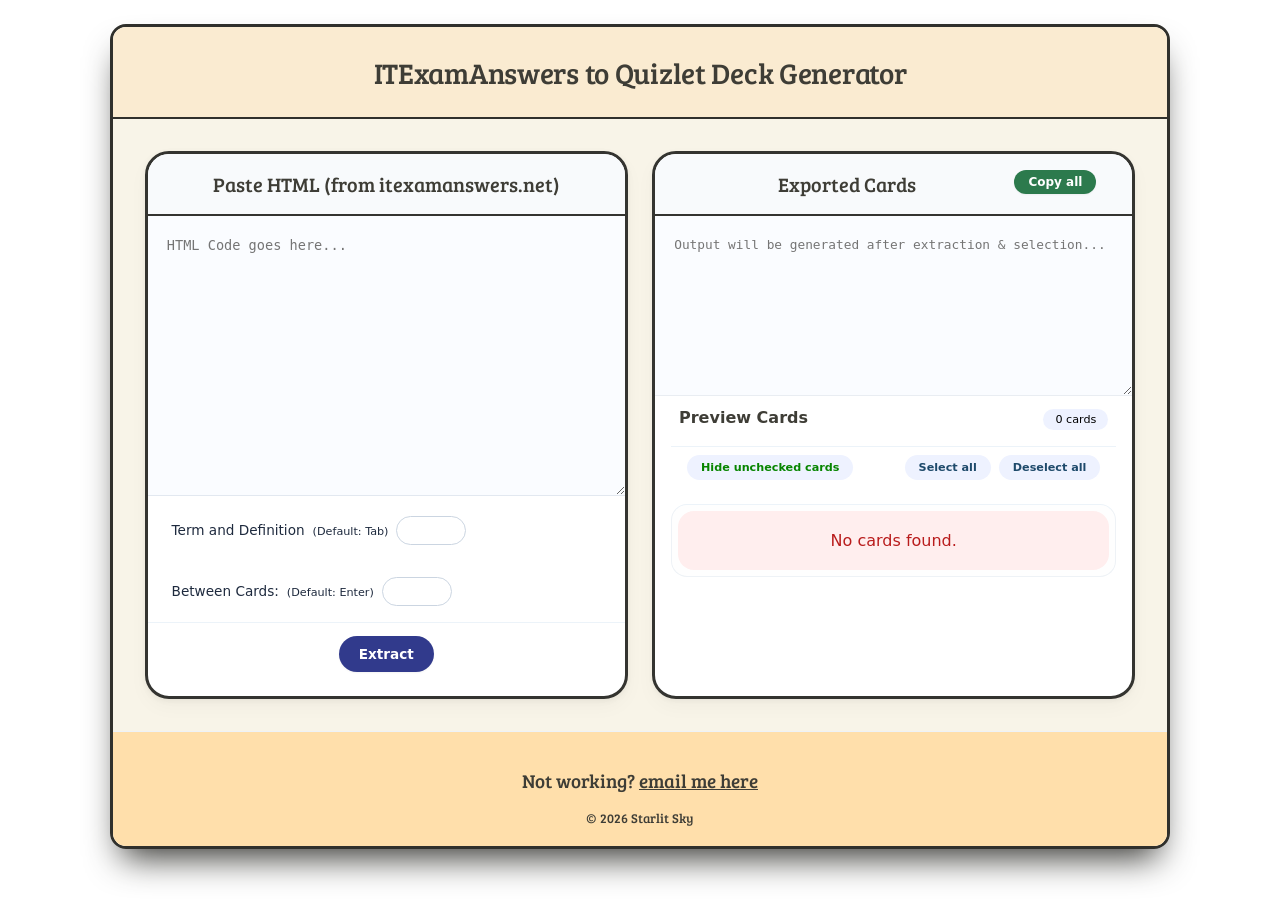
==== commit 612c8e54: "reformat: modified CSS" ====
--- a/index.html
+++ b/index.html
@@ -6,14 +6,23 @@
     <title>Deck Generator by Zeph</title>
     <link rel="stylesheet" href="Assets/CSS/style.css">
     <script src="Assets/JS/script.js" defer></script>
+    <link rel="preconnect" href="https://fonts.googleapis.com">
+    <link rel="preconnect" href="https://fonts.gstatic.com" crossorigin>
+    <link href="https://fonts.googleapis.com/css2?family=Bree+Serif&display=swap" rel="stylesheet">
 </head>
 <body>
+
+<video autoplay muted loop playsinline id="bg-video">
+        <source src="Assets/IMG/background.mp4" type="video/mp4">
+        Your browser does not support the video tag.
+</video>
+
 <div class="container">
-    <h1>ITExamAnswers to Quizlet Deck Generator</h1>
+    <h1 class="bree-serif-regular">ITExamAnswers to Quizlet Deck Generator</h1>
     <div class="two-columns">
         <!-- LEFT PANEL -->
         <div class="input-panel">
-            <h3>Paste HTML (from itexamanswers.net)</h3>
+            <h3 class="bree-serif-regular">Paste HTML (from itexamanswers.net)</h3>
             <textarea id="htmlInput" placeholder='HTML Code goes here...'></textarea>
             <div class="format-controls">
                 <div class="format-row">
@@ -34,13 +43,13 @@
 
         <!-- RIGHT PANEL -->
         <div class="output-panel">
-            <h3>Exported Cards
+            <h3 class="bree-serif-regular">Exported Cards
                 <button id="copyAllBtn" class="copy-btn">Copy all</button>
             </h3>
             <textarea id="formattedOutput" readonly placeholder="Output will be generated after extraction & selection..."></textarea>
             <div class="cards-panel">
                 <div class="cards-header">
-                    <h3>Preview Cards <span>(select to include)</span></h3>
+                    <h3>Preview Cards</h3>
                     <span id="cardsCounter">0 cards</span>
                 </div>
                 <div class="filter-bar">
@@ -59,8 +68,8 @@
         </div>
     </div>
     
-    <div class="footer">
-        <h2>Not working? <a href="mailto:zelaskiee117@gmail.com"> email me here</a></h2>
+    <div class="footer bree-serif-regular">
+        <h2 class="bree-serif-regular">Not working? <a class="bree-serif-regular" href="mailto:zelaskiee117@gmail.com"> email me here</a></h2>
         © 2026 Starlit Sky
     </div>
 </div>
--- a/Assets/CSS/style.css
+++ b/Assets/CSS/style.css
@@ -4,29 +4,41 @@
 }
 
 body {
-    background: #f1f5f9;
     margin: 0;
     padding: 24px 16px;
+    min-height: 100vh;
+}
+
+
+#bg-video {
+    position: fixed;
+    top: 0;
+    left: 0;
+    width: 100vw;
+    height: 100vh;
+    object-fit: cover;
+    z-index: -1;
 }
 
 .container {
-    max-width: 1600px;
+    max-width: 85%;
+    text-align: center;
     margin: 0 auto;
-    background: white;
-    border-radius: 2rem;
-    box-shadow: 0 20px 35px -12px rgba(0, 0, 0, 0.1);
+    border-radius: 1rem;
+    box-shadow: 0 20px 35px -12px #30302C;
     overflow: hidden;
+    border: 3px solid #30302C;
 }
 
 h1 {
-    background: linear-gradient(135deg, #0b2b3b, #1a4a6f);
+    background: #faebd1;
     margin: 0;
     padding: 1.6rem 2rem;
     font-size: 1.8rem;
     font-weight: 600;
-    color: white;
+    color: #3E3D36;
     letter-spacing: -0.01em;
-    border-bottom: 1px solid rgba(255,255,255,0.2);
+    border-bottom: 2px solid #30302C;
 }
 
 .two-columns {
@@ -34,16 +46,16 @@
     flex-wrap: wrap;
     gap: 1.5rem;
     padding: 2rem;
-    background: #fefefe;
+    background: #f8f4e8;
 }
 
 .input-panel, .output-panel {
     flex: 1;
     min-width: 280px;
-    background: #ffffff;
+    background: #FFFFFF;
     border-radius: 1.5rem;
     box-shadow: 0 8px 20px rgba(0,0,0,0.03), 0 2px 6px rgba(0,0,0,0.05);
-    border: 1px solid #e9edf2;
+    border: 3px solid #343430;
     overflow: hidden;
 }
 
@@ -52,9 +64,8 @@
     margin: 0;
     padding: 1rem 1.5rem;
     font-size: 1.25rem;
-    font-weight: 600;
-    border-bottom: 1px solid #e2e8f0;
-    color: #0c4e6e;
+    border-bottom: 2px solid #343430;
+    color: #3E3D36;
     position: relative;
 }
 
@@ -66,7 +77,7 @@
     font-size: 0.85rem;
     line-height: 1.5;
     resize: vertical;
-    background: #ffffff;
+    background: #FAFCFF;
     outline: none;
 }
 
@@ -127,7 +138,7 @@
 }
 
 button {
-    background: #126e8c;
+    background: #313a8c;
     border: none;
     padding: 10px 20px;
     border-radius: 60px;
@@ -140,7 +151,7 @@
 }
 
 button:hover {
-    background: #0b556e;
+    background: #1A1F50;
     transform: scale(0.98);
 }
 
@@ -320,11 +331,15 @@
 
 .footer {
     text-align: center;
-    font-size: 0.7rem;
-    color: #7f8c9a;
+    font-size: 0.8rem;
+    color: #3E3D36;
     border-top: 1px solid #eef2f8;
     padding: 1.2rem;
-    background: #fafcff;
+    background: #FFDFAB;
+}
+
+.footer a {
+    color: #3E3D36;
 }
 
 ul {
@@ -334,4 +349,10 @@
 
 li {
     margin: 2px 0;
-}+}
+
+.bree-serif-regular {
+  font-family: "Bree Serif", serif;
+  font-weight: 400;
+  font-style: normal;
+}
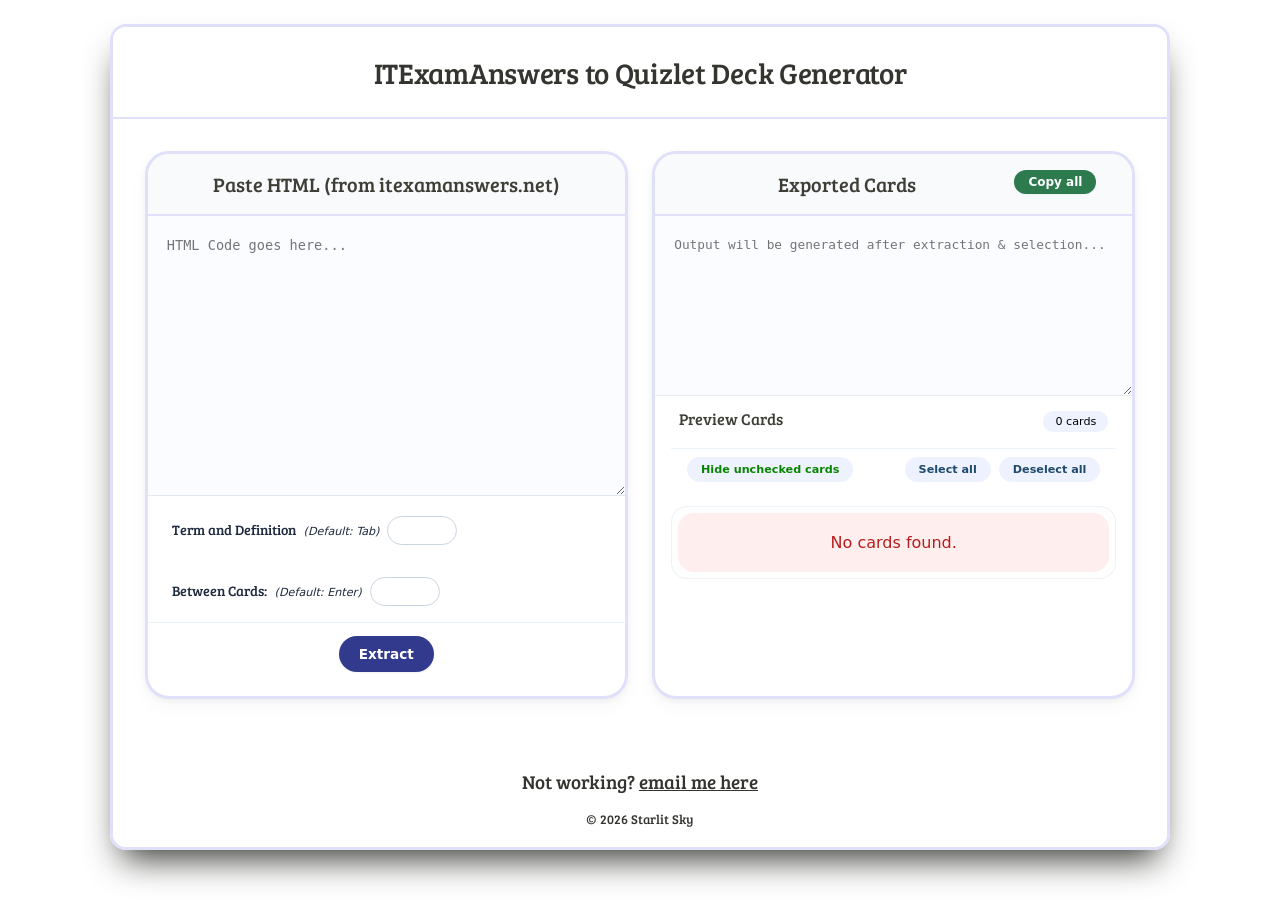
==== commit b79a3f61: "reformat: Modified CSS" ====
--- a/index.html
+++ b/index.html
@@ -26,13 +26,13 @@
             <textarea id="htmlInput" placeholder='HTML Code goes here...'></textarea>
             <div class="format-controls">
                 <div class="format-row">
-                    <p>Term and Definition</p>
-                    <span style="font-size:0.7rem;">(Default: Tab)</span>
+                    <p class="bree-serif-regular">Term and Definition</p>
+                    <span style="font-size:0.7rem;"><i>(Default: Tab)</i></span>
                     <input type="text" id="qaSep" maxlength="3" value="">
                 </div>
                 <div class="format-row">
-                    <p>Between Cards:</p>
-                    <span style="font-size:0.7rem;">(Default: Enter)</span>
+                    <p class="bree-serif-regular">Between Cards:</p>
+                    <span style="font-size:0.7rem;"><i>(Default: Enter)</i></span>
                     <input type="text" id="pairSep" maxlength="3" value="">
                 </div>
             </div>
@@ -49,7 +49,7 @@
             <textarea id="formattedOutput" readonly placeholder="Output will be generated after extraction & selection..."></textarea>
             <div class="cards-panel">
                 <div class="cards-header">
-                    <h3>Preview Cards</h3>
+                    <h3 class="bree-serif-regular">Preview Cards</h3>
                     <span id="cardsCounter">0 cards</span>
                 </div>
                 <div class="filter-bar">
--- a/Assets/CSS/style.css
+++ b/Assets/CSS/style.css
@@ -27,18 +27,18 @@
     border-radius: 1rem;
     box-shadow: 0 20px 35px -12px #30302C;
     overflow: hidden;
-    border: 3px solid #30302C;
+    border: 3px solid #E0E0FB;
 }
 
 h1 {
-    background: #faebd1;
+    background: #FFFFFF;
     margin: 0;
     padding: 1.6rem 2rem;
     font-size: 1.8rem;
     font-weight: 600;
-    color: #3E3D36;
+    color: #343430;
     letter-spacing: -0.01em;
-    border-bottom: 2px solid #30302C;
+    border-bottom: 2px solid #E0E0FB;
 }
 
 .two-columns {
@@ -46,7 +46,7 @@
     flex-wrap: wrap;
     gap: 1.5rem;
     padding: 2rem;
-    background: #f8f4e8;
+    background: #ffffffc0;
 }
 
 .input-panel, .output-panel {
@@ -55,7 +55,7 @@
     background: #FFFFFF;
     border-radius: 1.5rem;
     box-shadow: 0 8px 20px rgba(0,0,0,0.03), 0 2px 6px rgba(0,0,0,0.05);
-    border: 3px solid #343430;
+    border: 3px solid #E0E0FB;
     overflow: hidden;
 }
 
@@ -64,7 +64,7 @@
     margin: 0;
     padding: 1rem 1.5rem;
     font-size: 1.25rem;
-    border-bottom: 2px solid #343430;
+    border-bottom: 2px solid #E0E0FB;
     color: #3E3D36;
     position: relative;
 }
@@ -332,14 +332,14 @@
 .footer {
     text-align: center;
     font-size: 0.8rem;
-    color: #3E3D36;
-    border-top: 1px solid #eef2f8;
+    color: #343430;
+    border-top: 2px solid #ffffff;
     padding: 1.2rem;
-    background: #FFDFAB;
+    background: #FFFFFF;
 }
 
 .footer a {
-    color: #3E3D36;
+    color: #343430;
 }
 
 ul {
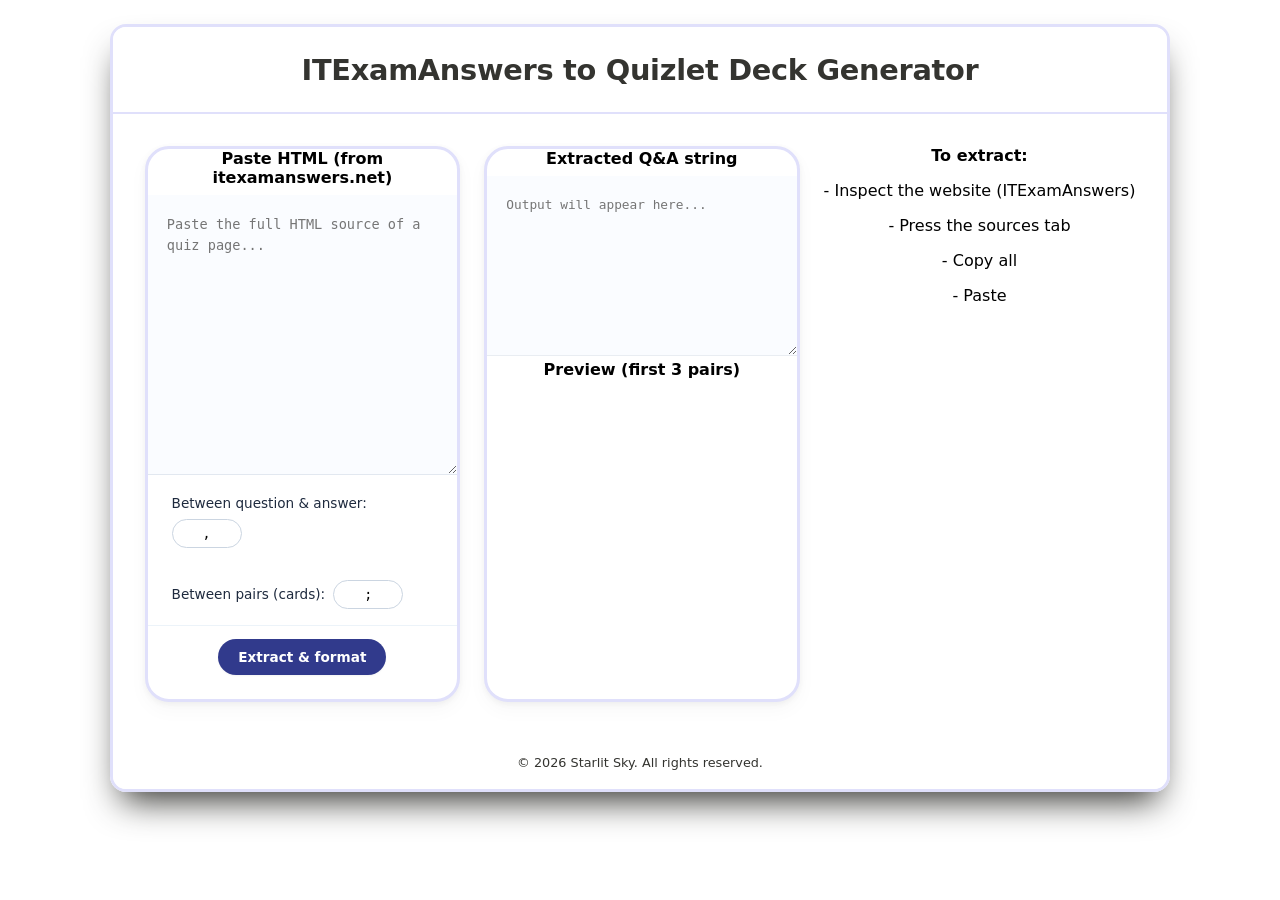
==== commit 23917ef6: "feat: added branding to the title" ====
--- a/index.html
+++ b/index.html
@@ -3,74 +3,49 @@
 <head>
     <meta charset="UTF-8">
     <meta name="viewport" content="width=device-width, initial-scale=1.0">
-    <title>Deck Generator by Zeph</title>
+    <title>StarrySkies</title>
+    <link rel="icon" type="image/png" href="assets/img/Duck_Logo.png">
     <link rel="stylesheet" href="Assets/CSS/style.css">
     <script src="Assets/JS/script.js" defer></script>
-    <link rel="preconnect" href="https://fonts.googleapis.com">
-    <link rel="preconnect" href="https://fonts.gstatic.com" crossorigin>
-    <link href="https://fonts.googleapis.com/css2?family=Bree+Serif&display=swap" rel="stylesheet">
 </head>
 <body>
-
-<video autoplay muted loop playsinline id="bg-video">
-        <source src="Assets/IMG/background.mp4" type="video/mp4">
-        Your browser does not support the video tag.
-</video>
-
 <div class="container">
-    <h1 class="bree-serif-regular">ITExamAnswers to Quizlet Deck Generator</h1>
+    <h1>ITExamAnswers to Quizlet Deck Generator</h1>
     <div class="two-columns">
-        <!-- LEFT PANEL -->
         <div class="input-panel">
-            <h3 class="bree-serif-regular">Paste HTML (from itexamanswers.net)</h3>
-            <textarea id="htmlInput" placeholder='HTML Code goes here...'></textarea>
+            <label style="font-weight: 600; margin-bottom: 8px; display: block;">Paste HTML (from itexamanswers.net)</label>
+            <textarea id="htmlInput" placeholder='Paste the full HTML source of a quiz page...'></textarea>
             <div class="format-controls">
                 <div class="format-row">
-                    <p class="bree-serif-regular">Term and Definition</p>
-                    <span style="font-size:0.7rem;"><i>(Default: Tab)</i></span>
-                    <input type="text" id="qaSep" maxlength="3" value="">
+                    <label>Between question & answer:</label>
+                    <input type="text" id="qaSep" value="," maxlength="3" placeholder="e.g. , or $">
                 </div>
                 <div class="format-row">
-                    <p class="bree-serif-regular">Between Cards:</p>
-                    <span style="font-size:0.7rem;"><i>(Default: Enter)</i></span>
-                    <input type="text" id="pairSep" maxlength="3" value="">
+                    <label>Between pairs (cards):</label>
+                    <input type="text" id="pairSep" value=";" maxlength="3" placeholder="e.g. ; or |">
                 </div>
             </div>
+
             <div class="flex-buttons">
-                <button id="extractBtn">Extract</button>
+                <button id="extractBtn">Extract & format</button>
             </div>
         </div>
-
-        <!-- RIGHT PANEL -->
         <div class="output-panel">
-            <h3 class="bree-serif-regular">Exported Cards
-                <button id="copyAllBtn" class="copy-btn">Copy all</button>
-            </h3>
-            <textarea id="formattedOutput" readonly placeholder="Output will be generated after extraction & selection..."></textarea>
-            <div class="cards-panel">
-                <div class="cards-header">
-                    <h3 class="bree-serif-regular">Preview Cards</h3>
-                    <span id="cardsCounter">0 cards</span>
-                </div>
-                <div class="filter-bar">
-                    <div class="filter-option">
-                        <button id="toggleHideBtn" class="small-btn toggle-hide-btn">Toggle Visibility of Unchecked Cards</button>
-                    </div>
-                    <div class="action-buttons">
-                        <button id="selectAllBtn" class="small-btn">Select all</button>
-                        <button id="deselectAllBtn" class="small-btn">Deselect all</button>
-                    </div>
-                </div>
-                <div id="cardsListContainer" class="cards-scroll">
-                    <div class="error">No cards yet. Paste HTML and click "Extract".</div>
-                </div>
+            <label style="font-weight: 600; margin-bottom: 8px; display: block;">Extracted Q&A string</label>
+            <textarea id="formattedOutput" readonly placeholder="Output will appear here..."></textarea>
+            <div class="results-area">
+                <div style="font-weight: 600; margin-bottom: 10px;">Preview (first 3 pairs)</div>
+                <div id="previewCards"></div>
             </div>
         </div>
+        <div><strong>To extract:</strong>
+        <p>- Inspect the website (ITExamAnswers)</p>
+        <p>- Press the sources tab</p>
+        <p>- Copy all</p>
+        <p>- Paste</p></div>
     </div>
-    
-    <div class="footer bree-serif-regular">
-        <h2 class="bree-serif-regular">Not working? <a class="bree-serif-regular" href="mailto:zelaskiee117@gmail.com"> email me here</a></h2>
-        © 2026 Starlit Sky
+    <div class="footer">
+        © 2026 Starlit Sky. All rights reserved.
     </div>
 </div>
 </body>
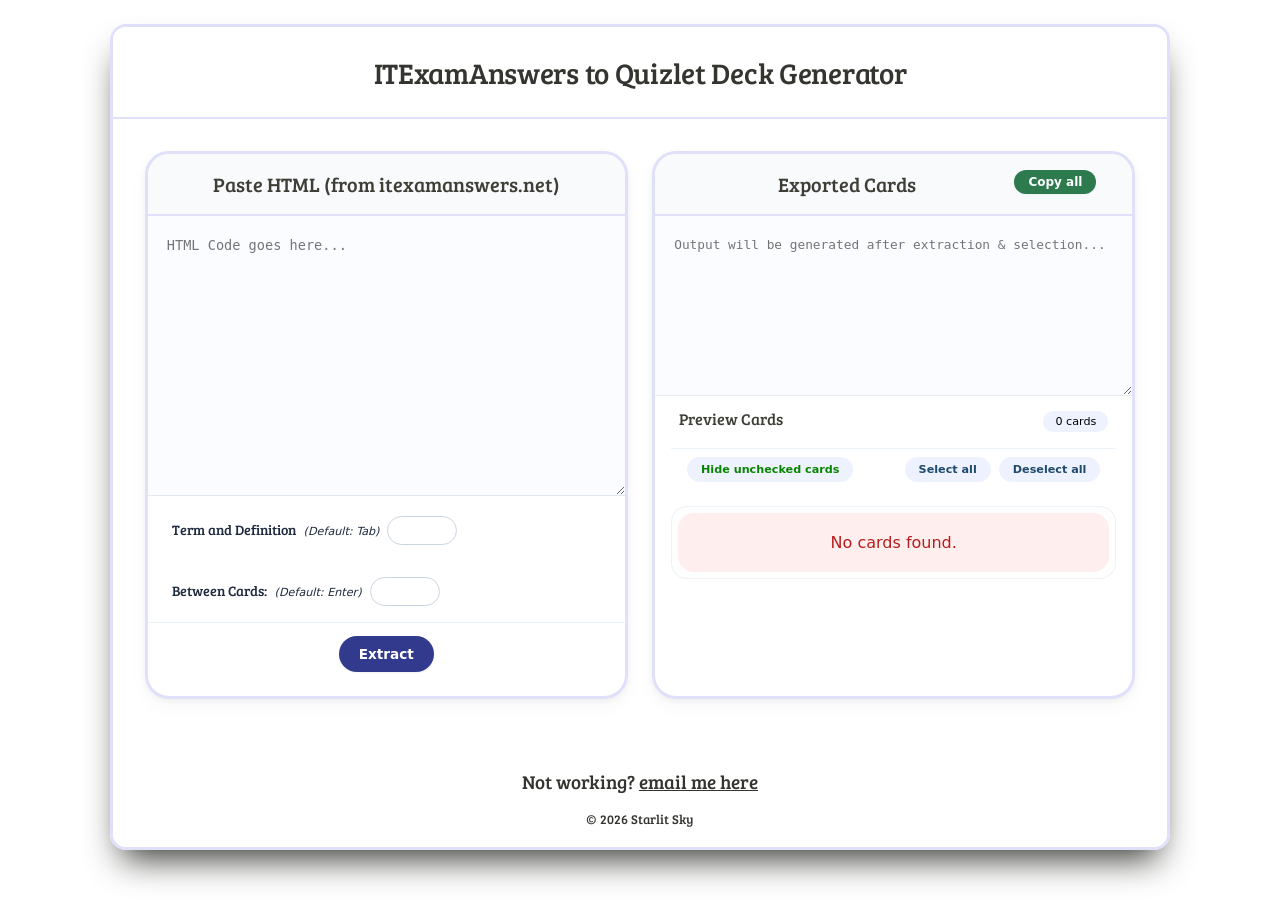
==== commit 2b3be2b0: "Merge branch 'main' of https://github.com/zephyriuus/quizletCardsGenerator" ====
--- a/index.html
+++ b/index.html
@@ -7,45 +7,71 @@
     <link rel="icon" type="image/png" href="assets/img/Duck_Logo.png">
     <link rel="stylesheet" href="Assets/CSS/style.css">
     <script src="Assets/JS/script.js" defer></script>
+    <link rel="preconnect" href="https://fonts.googleapis.com">
+    <link rel="preconnect" href="https://fonts.gstatic.com" crossorigin>
+    <link href="https://fonts.googleapis.com/css2?family=Bree+Serif&display=swap" rel="stylesheet">
 </head>
 <body>
+
+<video autoplay muted loop playsinline id="bg-video">
+        <source src="Assets/IMG/background.mp4" type="video/mp4">
+        Your browser does not support the video tag.
+</video>
+
 <div class="container">
-    <h1>ITExamAnswers to Quizlet Deck Generator</h1>
+    <h1 class="bree-serif-regular">ITExamAnswers to Quizlet Deck Generator</h1>
     <div class="two-columns">
+        <!-- LEFT PANEL -->
         <div class="input-panel">
-            <label style="font-weight: 600; margin-bottom: 8px; display: block;">Paste HTML (from itexamanswers.net)</label>
-            <textarea id="htmlInput" placeholder='Paste the full HTML source of a quiz page...'></textarea>
+            <h3 class="bree-serif-regular">Paste HTML (from itexamanswers.net)</h3>
+            <textarea id="htmlInput" placeholder='HTML Code goes here...'></textarea>
             <div class="format-controls">
                 <div class="format-row">
-                    <label>Between question & answer:</label>
-                    <input type="text" id="qaSep" value="," maxlength="3" placeholder="e.g. , or $">
+                    <p class="bree-serif-regular">Term and Definition</p>
+                    <span style="font-size:0.7rem;"><i>(Default: Tab)</i></span>
+                    <input type="text" id="qaSep" maxlength="3" value="">
                 </div>
                 <div class="format-row">
-                    <label>Between pairs (cards):</label>
-                    <input type="text" id="pairSep" value=";" maxlength="3" placeholder="e.g. ; or |">
+                    <p class="bree-serif-regular">Between Cards:</p>
+                    <span style="font-size:0.7rem;"><i>(Default: Enter)</i></span>
+                    <input type="text" id="pairSep" maxlength="3" value="">
                 </div>
             </div>
-
             <div class="flex-buttons">
-                <button id="extractBtn">Extract & format</button>
+                <button id="extractBtn">Extract</button>
             </div>
         </div>
+
+        <!-- RIGHT PANEL -->
         <div class="output-panel">
-            <label style="font-weight: 600; margin-bottom: 8px; display: block;">Extracted Q&A string</label>
-            <textarea id="formattedOutput" readonly placeholder="Output will appear here..."></textarea>
-            <div class="results-area">
-                <div style="font-weight: 600; margin-bottom: 10px;">Preview (first 3 pairs)</div>
-                <div id="previewCards"></div>
+            <h3 class="bree-serif-regular">Exported Cards
+                <button id="copyAllBtn" class="copy-btn">Copy all</button>
+            </h3>
+            <textarea id="formattedOutput" readonly placeholder="Output will be generated after extraction & selection..."></textarea>
+            <div class="cards-panel">
+                <div class="cards-header">
+                    <h3 class="bree-serif-regular">Preview Cards</h3>
+                    <span id="cardsCounter">0 cards</span>
+                </div>
+                <div class="filter-bar">
+                    <div class="filter-option">
+                        <button id="toggleHideBtn" class="small-btn toggle-hide-btn">Toggle Visibility of Unchecked Cards</button>
+                    </div>
+                    <div class="action-buttons">
+                        <button id="selectAllBtn" class="small-btn">Select all</button>
+                        <button id="deselectAllBtn" class="small-btn">Deselect all</button>
+                    </div>
+                </div>
+                <div id="cardsListContainer" class="cards-scroll">
+                    <div class="error">No cards yet. Paste HTML and click "Extract".</div>
+                </div>
             </div>
         </div>
-        <div><strong>To extract:</strong>
-        <p>- Inspect the website (ITExamAnswers)</p>
-        <p>- Press the sources tab</p>
-        <p>- Copy all</p>
-        <p>- Paste</p></div>
     </div>
-    <div class="footer">
-        © 2026 Starlit Sky. All rights reserved.
+    
+    <div class="footer bree-serif-regular">
+        <h2 class="bree-serif-regular">Not working? <a class="bree-serif-regular" href="mailto:zelaskiee117@gmail.com"> email me here</a></h2>
+        © 2026 Starlit Sky
     </div>
 </div>
 </body>
